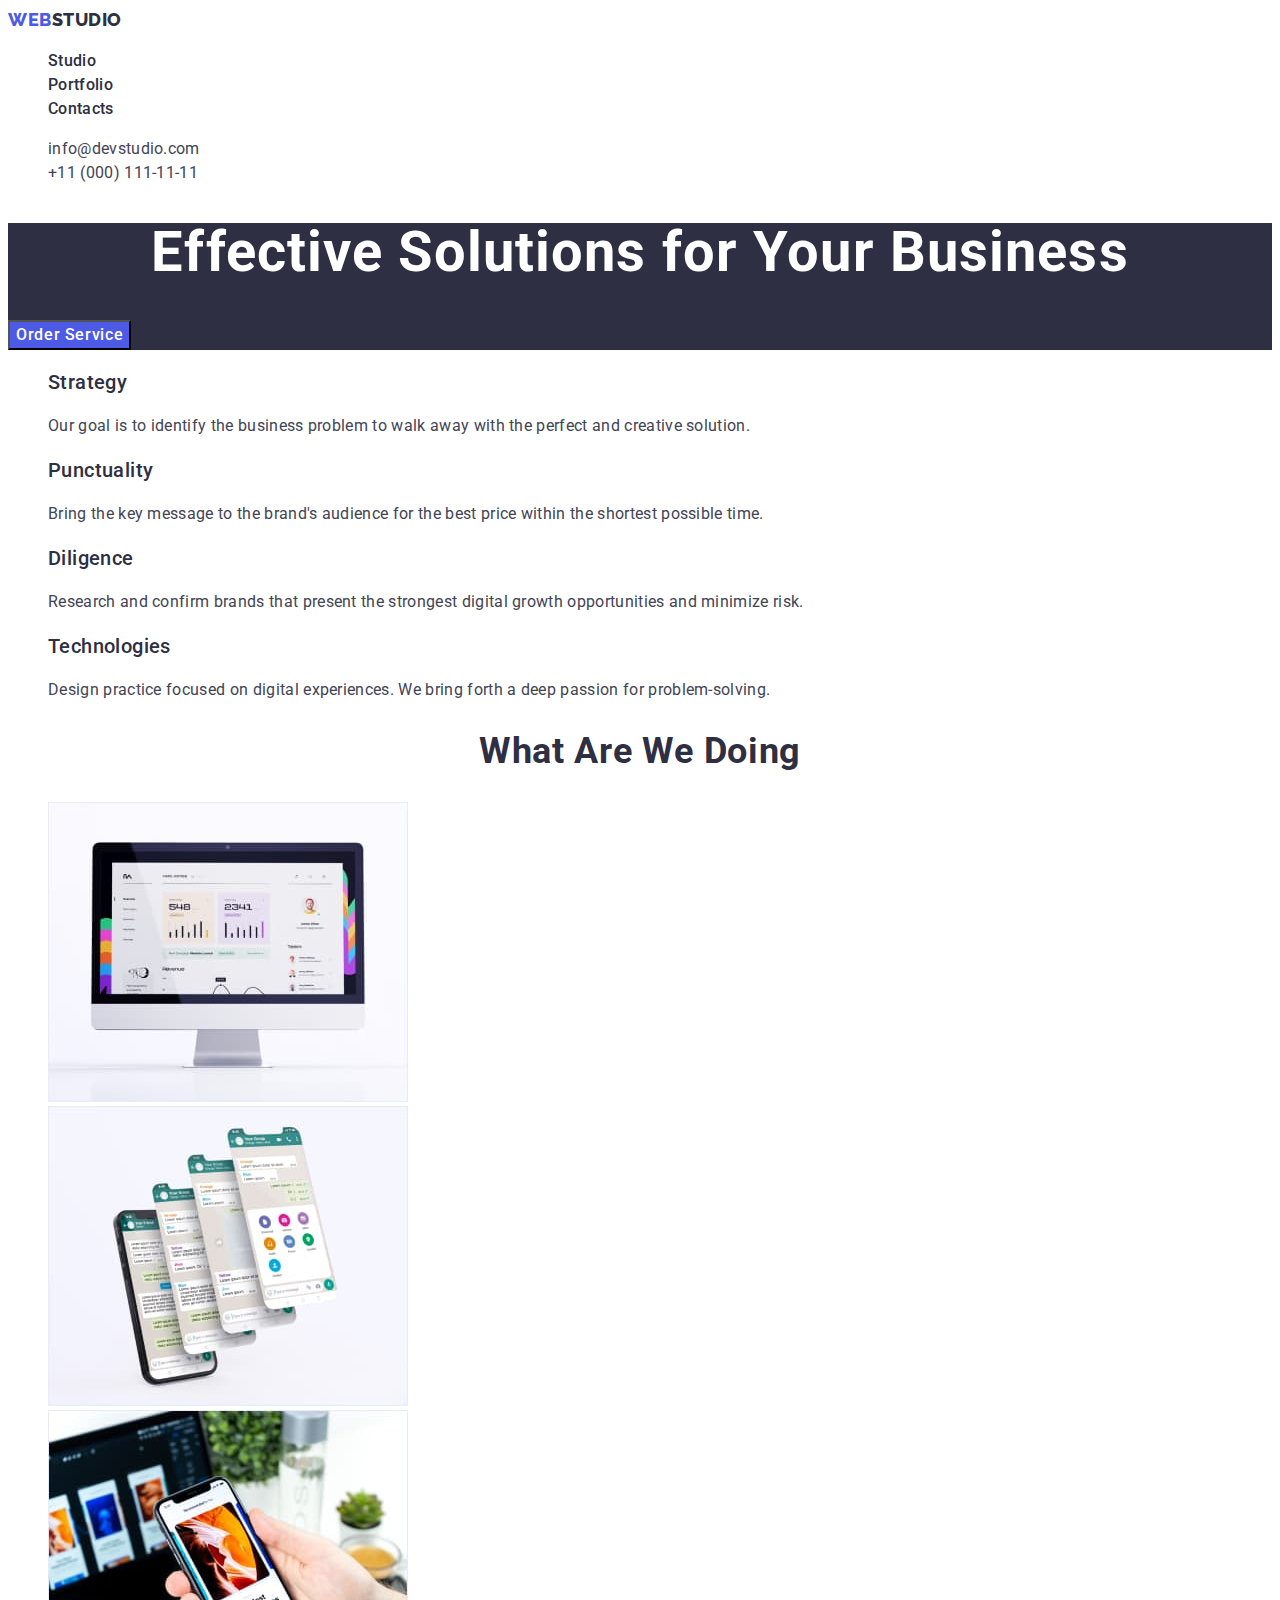
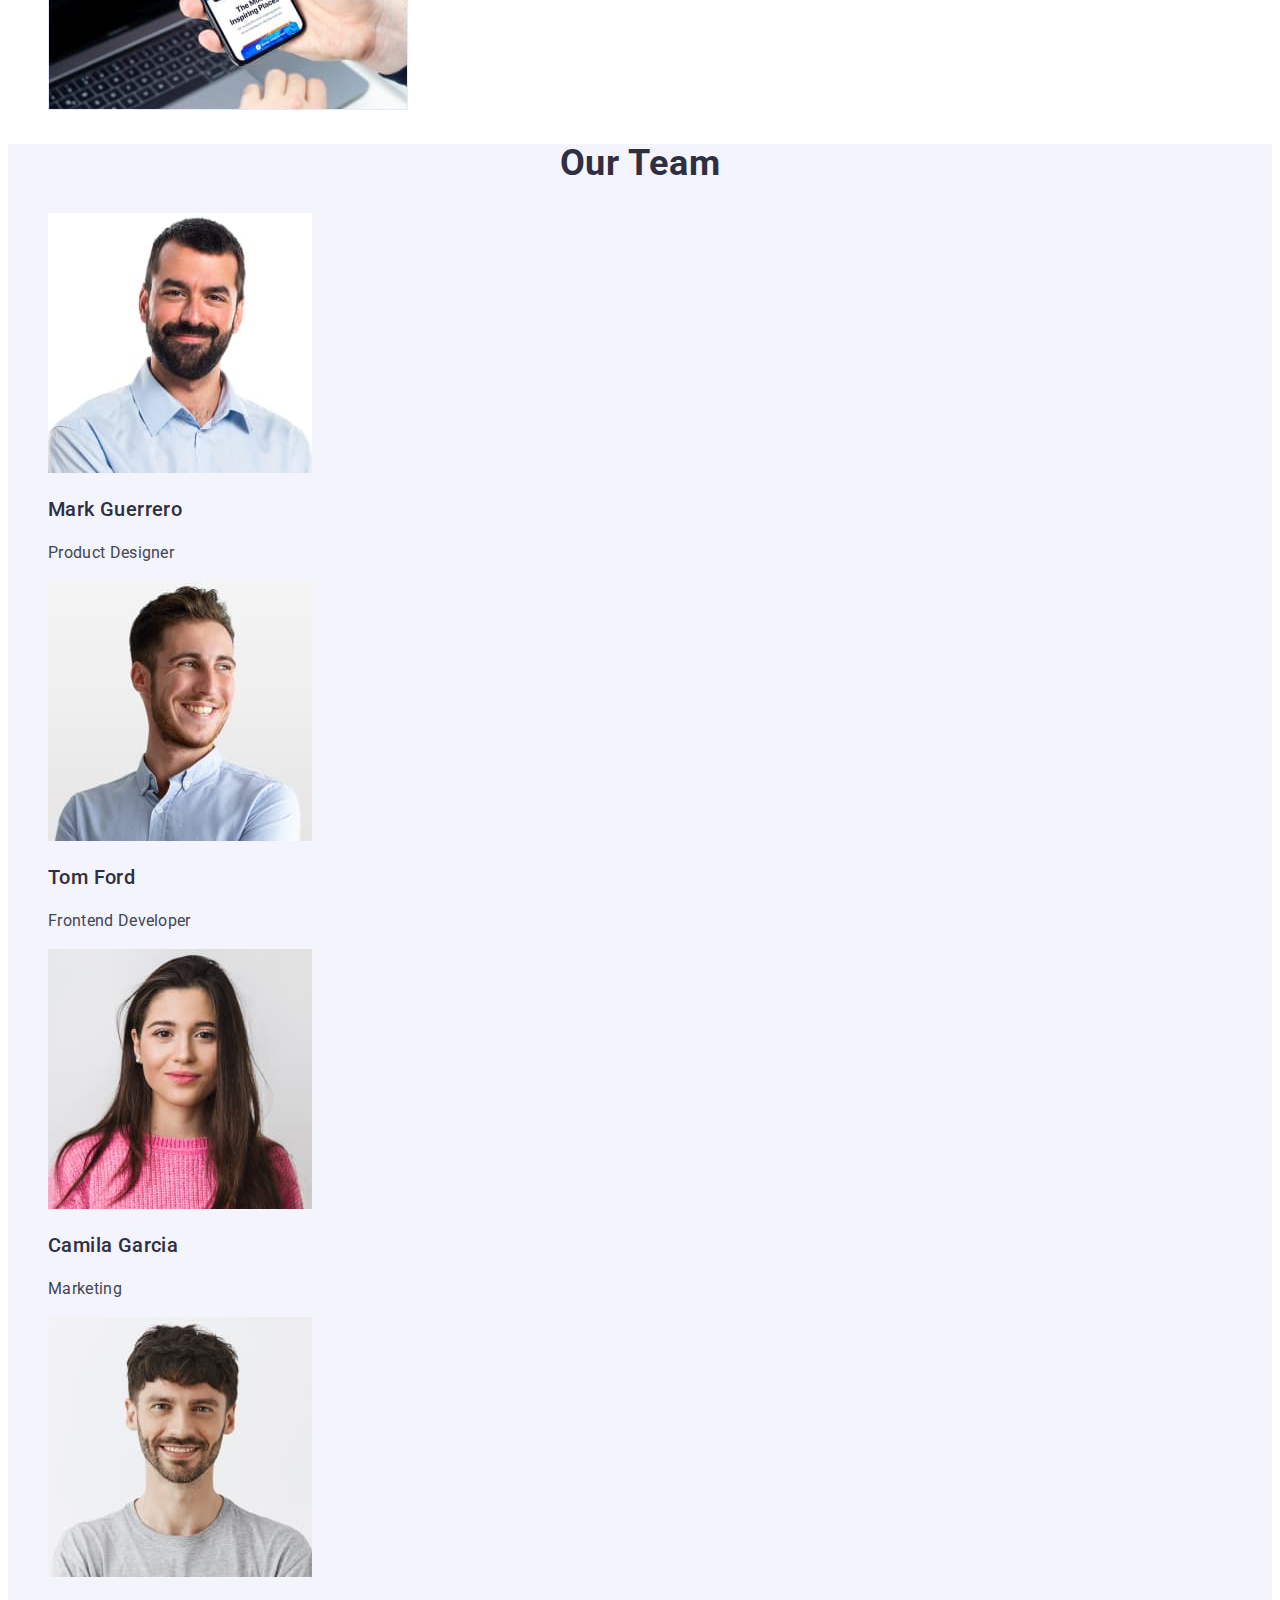
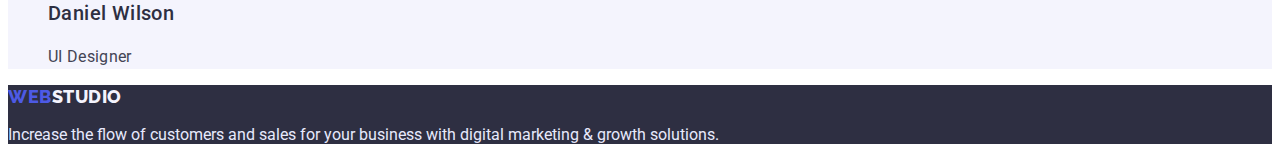
==== index.html @ f902f823 "Initial commit" ====
<!DOCTYPE html>
<html lang="en">
	<head>
		<meta charset="UTF-8" />
		<meta http-equiv="X-UA-Compatible" content="IE=edge" />
		<meta name="viewport" content="width=device-width, initial-scale=1.0" />
		<title>WebStudio</title>
		<link rel="preconnect" href="https://fonts.googleapis.com" />
		<link rel="preconnect" href="https://fonts.gstatic.com" crossorigin />
		<link
			href="https://fonts.googleapis.com/css2?family=Raleway:wght@800&family=Roboto:wght@400;500;700;900&display=swap"
			rel="stylesheet"
		/>
		<link rel="stylesheet" href="./css/styles.css" />
	</head>
	<body>
		<header class="header">
			<nav class="header-navigation">
				<a href="./index.html" class="header-logo link logo"><span>Web</span>Studio</a>
				<ul class="header-list list">
					<li class="header-item"><a href="" class="header-link link">Studio</a></li>
					<li class="header-item"><a href="./portfolio.html" class="header-link link">Portfolio</a></li>
					<li class="header-item"><a href="" class="header-link link">Contacts</a></li>
				</ul>
			</nav>

			<!-- Contacts -->
			<address>
				<ul class="header-adress list">
					<li><a href="mailto:info@devstudio.com" class="header-mail link">info@devstudio.com</a></li>

					<li><a href="tel:+110001111111" class="header-tel link">+11 (000) 111-11-11</a></li>
				</ul>
			</address>
		</header>
		<main>
			<!-- Hero section-->
			<section class="hero">
				<h1 class="hero-title">Effective Solutions for Your Business</h1>
				<button type="button" class="hero-btn btn">Order Service</button>
			</section>

			<!-- Our advantages -->

			<section class="advantages">
				<h2 class="visually-hidden">Advantages</h2>
				<ul class="advantages-list list">
					<li class="advantages-item">
						<h3 class="advantages-title title">Strategy</h3>
						<p class="advantages-subtitle subtitle">
							Our goal is to identify the business problem to walk away with the perfect and creative solution.
						</p>
					</li>
					<li class="advantages-item">
						<h3 class="advantages-title title">Punctuality</h3>
						<p class="advantages-subtitle subtitle">
							Bring the key message to the brand's audience for the best price within the shortest possible time.
						</p>
					</li>
					<li class="advantages-item">
						<h3 class="advantages-title title">Diligence</h3>
						<p class="advantages-subtitle subtitle">
							Research and confirm brands that present the strongest digital growth opportunities and minimize risk.
						</p>
					</li>
					<li class="advantages-item">
						<h3 class="advantages-title title">Technologies</h3>
						<p class="advantages-subtitle subtitle subtitle">
							Design practice focused on digital experiences. We bring forth a deep passion for problem-solving.
						</p>
					</li>
				</ul>
			</section>

			<!-- What are we doing -->
			<section class="services">
				<h2 class="services-title">What are we doing</h2>
				<ul class="services-list list">
					<li class="services-item">
						<img src="./images/img1.jpg" alt="computer photo" width="360" />
					</li>
					<li class="services-item">
						<img src="./images/img2.jpg" alt="smartphone photo" width="360" />
					</li>
					<li class="services-item">
						<img src="./images/img3.jpg" alt="smartphone and komputer" width="360" />
					</li>
				</ul>
			</section>
			<!-- Our team -->
			<section class="team">
				<h2 class="team-title">Our Team</h2>
				<ul class="team-list list">
					<li class="team-item">
						<img src="./images/img4.jpg" alt="Mark Guerrero" width="264" />

						<h3 class="team-name title">Mark Guerrero</h3>
						<p class="team-post subtitle">Product Designer</p>
					</li>
					<li class="team-item">
						<img src="./images/img5.jpg" alt="Tom Ford" width="264" />

						<h3 class="team-name title">Tom Ford</h3>
						<p class="team-post subtitle">Frontend Developer</p>
					</li>
					<li class="team-item">
						<img src="./images/img6.jpg" alt="Camila Garcia" width="264" />

						<h3 class="team-name title">Camila Garcia</h3>
						<p class="team-post subtitle">Marketing</p>
					</li>
					<li class="team-item">
						<img src="./images/img7.jpg" alt="Daniel Wilson" width="264" />

						<h3 class="team-name title">Daniel Wilson</h3>
						<p class="team-post subtitle">UI Designer</p>
					</li>
				</ul>
			</section>
		</main>
		<footer class="footer">
			<a href="./index.html" class="footer-logo link logo"><span>Web</span>Studio</a>
			<p class="footer-text">
				Increase the flow of customers and sales for your business with digital marketing & growth solutions.
			</p>
		</footer>
	</body>
</html>
---- css/styles.css ----
:root {
	--main-title-color: #2e2f42;
	--main-accent-color: #404bbf;
	--secondary-accent-color: #4d5ae5;
	--background-color-gray: #2e2f42;
	--secondary-title-color: #2e2f42;
	--main-color-hero: #ffffff;
	--background-btn: #e7e9fc;
	--section-team-background: #f4f4fd;
	--footer-logo: #f4f4fd;
	--footer-text: #e7e9fc;
	--btn-hover-focus: #ffffff;
}
body {
	font-family: "Roboto", sans-serif;
	font-size: 16px;

	color: #434455;
}

/* ----------------------------Common classes--------------------------- */
.list {
	list-style: none;
}

.link {
	text-decoration: none;
}

.btn {
	cursor: pointer;
	font-family: inherit;
	font-size: 16px;
	font-weight: 500;
	line-height: 1.5;
	letter-spacing: 0.04em;
}

.logo {
	font-family: "Raleway", sans-serif;
	font-weight: 800;
	font-size: 18px;
	line-height: 1.33;
	letter-spacing: 0.03em;
	text-transform: uppercase;
}
.title {
	font-weight: 500;
	font-size: 20px;
	line-height: 1.2;
	letter-spacing: 0.02em;
}
.visually-hidden {
	position: absolute;
	width: 1px;
	height: 1px;
	margin: -1px;
	border: 0;
	padding: 0;
	white-space: nowrap;
	clip-path: inset(100%);
	clip: rect(0 0 0 0);
	overflow: hidden;
}
.subtitle {
	line-height: 1.5;
	letter-spacing: 0.02em;
}

/* ----------------------------------------------------------------Studio---------------------------------------------------------------- */

/* ----------------------------Header--------------------------- */
.header {
}
.header-navigation {
	font-weight: 500;
	line-height: 1.5;
	letter-spacing: 0.02em;
	color: var(--secondary-title-color);
}

.header-logo {
	color: var(--secondary-title-color);
}

.header-logo > span {
	color: var(--secondary-accent-color);
}

.header-list {
}
.header-item {
}
.header-link {
	font-weight: 500;
	line-height: 1.5;
	letter-spacing: 0.02em;
	color: var(--secondary-title-color);
}
.header-link:hover,
.header-link:focus {
	color: var(--main-accent-color);
}

.header-adress {
}
.header-mail,
.header-tel {
	font-style: normal;
	line-height: 1.5;
	letter-spacing: 0.02em;
	color: inherit;
}

.header-mail:hover,
.header-mail:focus {
	color: var(--main-accent-color);
}

.header-tel:hover,
.header-tel:focus {
	color: var(--main-accent-color);
}

.header-tel {
}

/* ----------------------------Hero--------------------------- */
.hero {
	background-color: var(--background-color-gray);
}
.hero-title {
	font-weight: 700;
	font-size: 56px;
	line-height: 1.07;
	text-align: center;
	letter-spacing: 0.02em;
	color: var(--main-color-hero);
}
.hero-btn {
	color: var(--main-color-hero);
	background-color: var(--secondary-accent-color);
}
.hero-btn:hover,
.hero-btn:focus {
	background-color: var(--main-accent-color);
}

/* ----------------------------Our advantages--------------------------- */

.advantages {
}
.advantages-list {
}
.advantages-item {
}
.advantages-title {
	color: var(--main-title-color);
}
.advantages-subtitle {
}

/* ----------------------------What are we doiing--------------------------- */

.services {
}

.services-title {
	font-weight: 700;
	font-size: 36px;
	line-height: 1.11;
	text-align: center;
	letter-spacing: 0.02em;
	text-transform: capitalize;
	color: var(--main-title-color);
}

.services-list {
}
.services-item {
}

/* ----------------------------Our team--------------------------- */

.team {
	background-color: var(--section-team-background);
}
.team-title {
	font-weight: 700;
	font-size: 36px;
	line-height: 1.11;
	text-align: center;
	letter-spacing: 0.02em;
	text-transform: capitalize;
	color: var(--main-title-color);
}
.team-list {
}
.team-item {
}
.team-name {
	color: var(--main-title-color);
}

.team-post {
}

/* ----------------------------Footer--------------------------- */
.footer {
	background: var(--background-color-gray);
}
.footer-text {
	color: var(--footer-text);
}
.footer-logo {
	font-family: "Raleway", sans-serif;
	font-weight: 800;
	font-size: 18px;
	line-height: 1.33;
	letter-spacing: 0.03em;
	text-transform: uppercase;
	color: var(--footer-logo);
}

.footer-logo > span {
	color: var(--secondary-accent-color);
}
/* ----------------------------------------------------------------/Studio---------------------------------------------------------------- */

/* ----------------------------------------------------------------Portfolio---------------------------------------------------------------- */

.portfolio {
}
.filtr-list {
}
.filtr-item {
}
.filtr-btn {
	color: var(--secondary-accent-color);
	background-color: var(--background-btn);
}

.filtr-btn:hover,
.filtr-btn:focus {
	color: var(--btn-hover-focus);
	background-color: var(--main-accent-color);
}

.portfolio-list {
}
.portfolio-item {
}
.portfolio-title {
	color: var(--main-title-color);
}

.portfolio-subtitle {
}
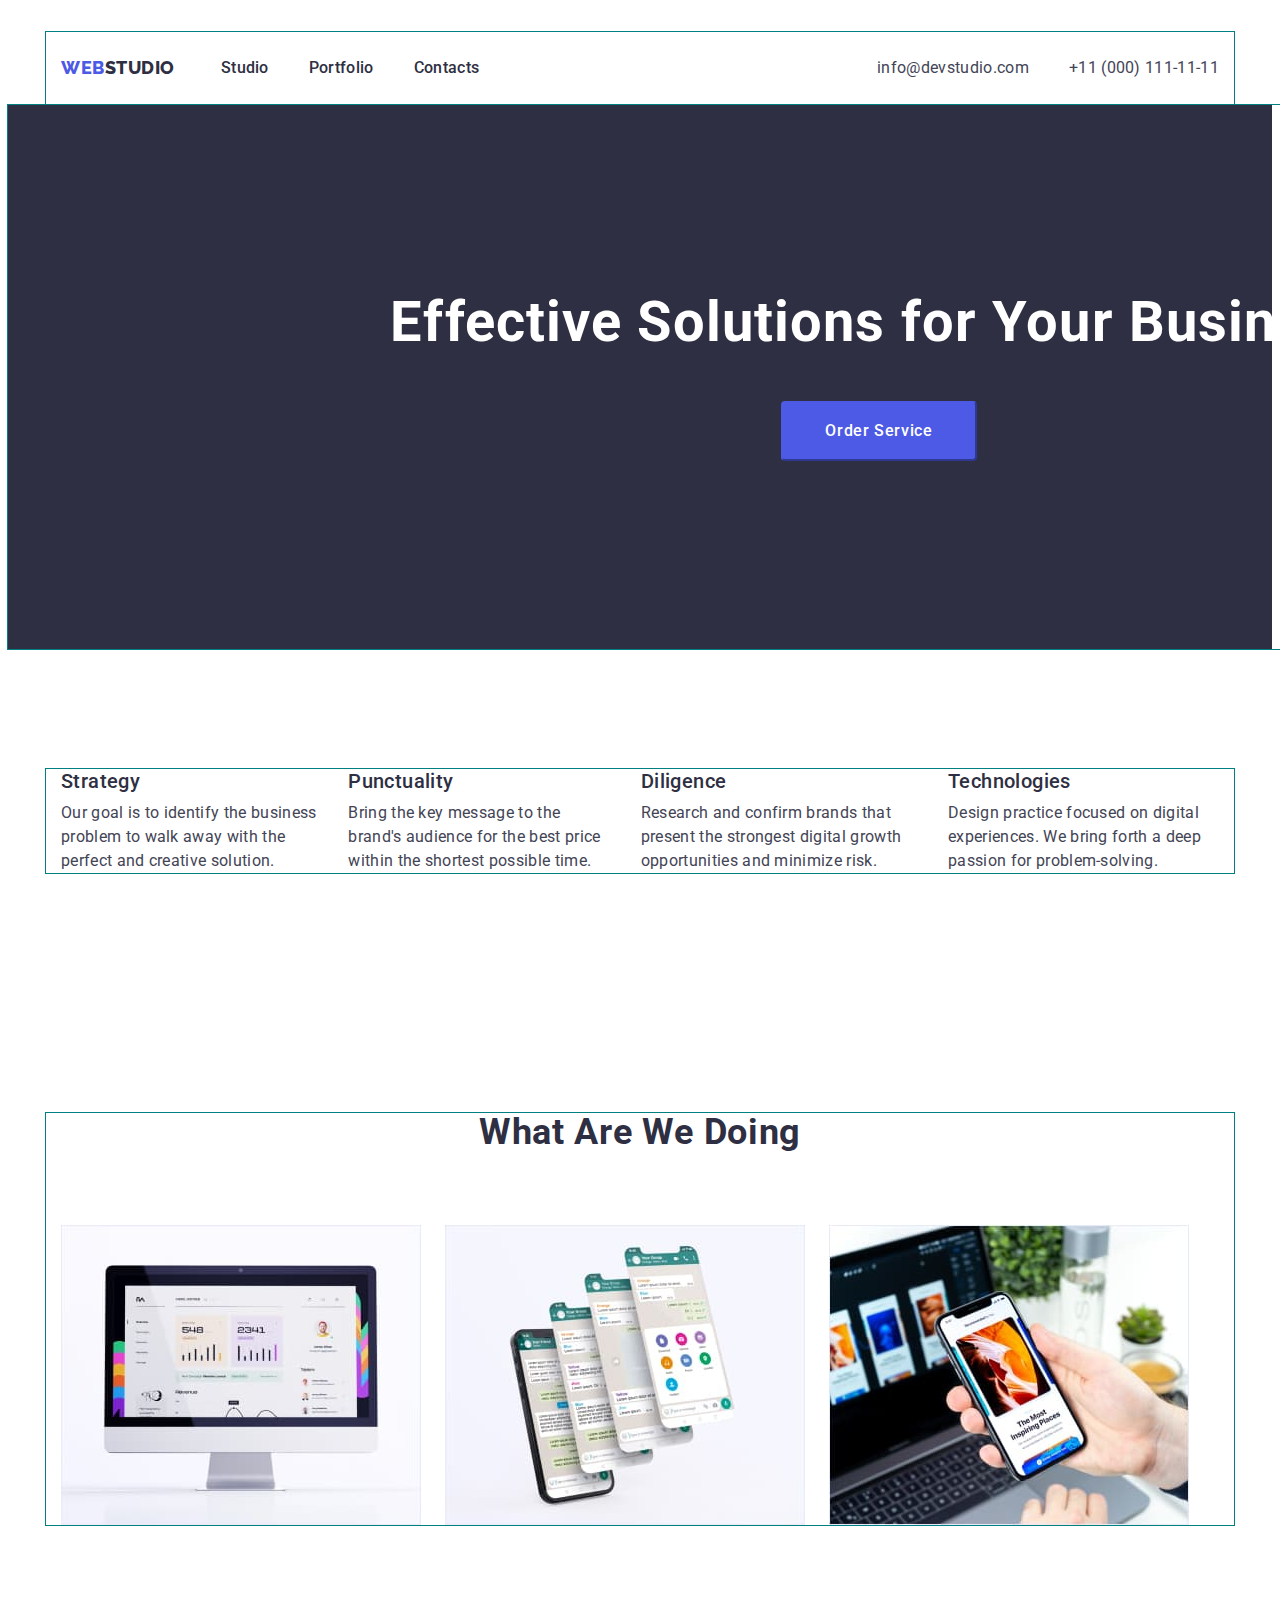
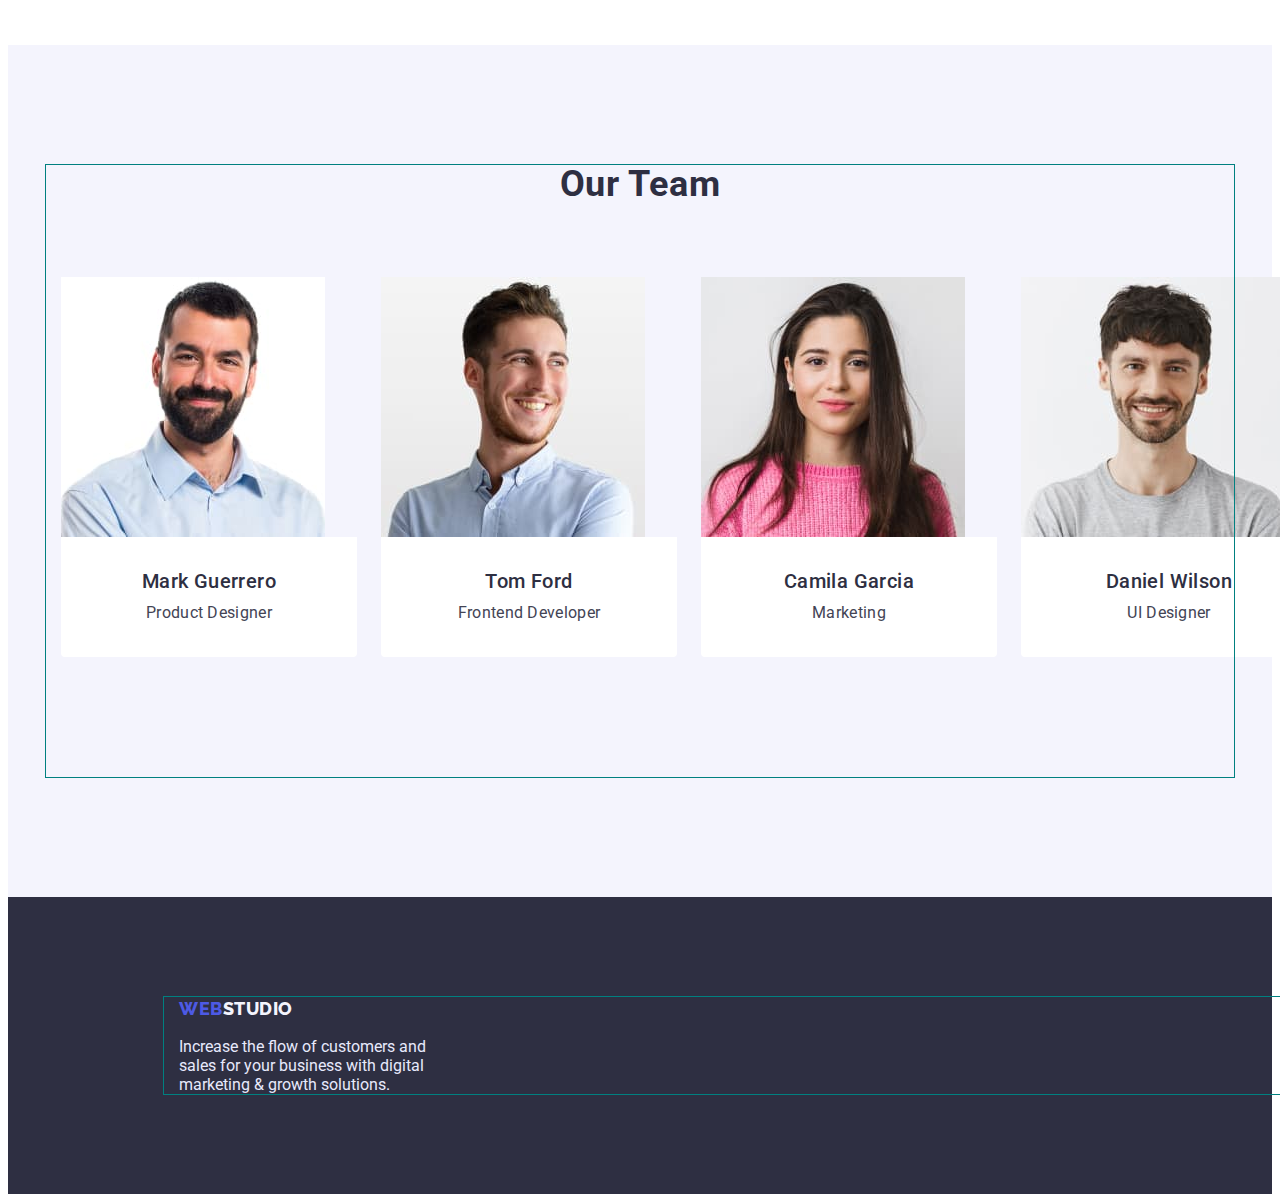
==== commit 6270bc14: "homework-number1" ====
--- a/index.html
+++ b/index.html
@@ -11,118 +11,147 @@
 			href="https://fonts.googleapis.com/css2?family=Raleway:wght@800&family=Roboto:wght@400;500;700;900&display=swap"
 			rel="stylesheet"
 		/>
+		<link
+			rel="stylesheet"
+			href="https://cdnjs.cloudflare.com/ajax/libs/modern-normalize/1.1.0/modern-normalize.min.css"
+			integrity="sha512-wpPYUAdjBVSE4KJnH1VR1HeZfpl1ub8YT/NKx4PuQ5NmX2tKuGu6U/JRp5y+Y8XG2tV+wKQpNHVUX03MfMFn9Q=="
+			crossorigin="anonymous"
+			referrerpolicy="no-referrer"
+		/>
 		<link rel="stylesheet" href="./css/styles.css" />
 	</head>
 	<body>
 		<header class="header">
-			<nav class="header-navigation">
-				<a href="./index.html" class="header-logo link logo"><span>Web</span>Studio</a>
-				<ul class="header-list list">
-					<li class="header-item"><a href="" class="header-link link">Studio</a></li>
-					<li class="header-item"><a href="./portfolio.html" class="header-link link">Portfolio</a></li>
-					<li class="header-item"><a href="" class="header-link link">Contacts</a></li>
-				</ul>
-			</nav>
+			<div class="container">
+				<div class="header-content">
+					<nav class="header-navigation">
+						<a href="./index.html" class="header-logo link logo"><span>Web</span>Studio</a>
+						<ul class="header-list list">
+							<li class="header-item"><a href="" class="header-link link">Studio</a></li>
+							<li class="header-item"><a href="./portfolio.html" class="header-link link">Portfolio</a></li>
+							<li class="header-item"><a href="" class="header-link link">Contacts</a></li>
+						</ul>
+					</nav>
 
-			<!-- Contacts -->
-			<address>
-				<ul class="header-adress list">
-					<li><a href="mailto:info@devstudio.com" class="header-mail link">info@devstudio.com</a></li>
+					<!-- Contacts -->
+					<address class="header-adress">
+						<ul class="header-adress-list list">
+							<li><a href="mailto:info@devstudio.com" class="header-mail link">info@devstudio.com</a></li>
 
-					<li><a href="tel:+110001111111" class="header-tel link">+11 (000) 111-11-11</a></li>
-				</ul>
-			</address>
+							<li><a href="tel:+110001111111" class="header-tel link">+11 (000) 111-11-11</a></li>
+						</ul>
+					</address>
+				</div>
+			</div>
 		</header>
+
 		<main>
 			<!-- Hero section-->
 			<section class="hero">
-				<h1 class="hero-title">Effective Solutions for Your Business</h1>
-				<button type="button" class="hero-btn btn">Order Service</button>
+				<div class="container hero-content">
+					<h1 class="hero-title">Effective Solutions for Your Business</h1>
+					<button type="button" class="hero-btn btn">Order Service</button>
+				</div>
 			</section>
 
 			<!-- Our advantages -->
 
-			<section class="advantages">
-				<h2 class="visually-hidden">Advantages</h2>
-				<ul class="advantages-list list">
-					<li class="advantages-item">
-						<h3 class="advantages-title title">Strategy</h3>
-						<p class="advantages-subtitle subtitle">
-							Our goal is to identify the business problem to walk away with the perfect and creative solution.
-						</p>
-					</li>
-					<li class="advantages-item">
-						<h3 class="advantages-title title">Punctuality</h3>
-						<p class="advantages-subtitle subtitle">
-							Bring the key message to the brand's audience for the best price within the shortest possible time.
-						</p>
-					</li>
-					<li class="advantages-item">
-						<h3 class="advantages-title title">Diligence</h3>
-						<p class="advantages-subtitle subtitle">
-							Research and confirm brands that present the strongest digital growth opportunities and minimize risk.
-						</p>
-					</li>
-					<li class="advantages-item">
-						<h3 class="advantages-title title">Technologies</h3>
-						<p class="advantages-subtitle subtitle subtitle">
-							Design practice focused on digital experiences. We bring forth a deep passion for problem-solving.
-						</p>
-					</li>
-				</ul>
+			<section class="advantages section">
+				<div class="container">
+					<h2 class="visually-hidden">Advantages</h2>
+					<ul class="advantages-list list">
+						<li class="advantages-item">
+							<h3 class="advantages-title title">Strategy</h3>
+							<p class="advantages-subtitle subtitle">
+								Our goal is to identify the business problem to walk away with the perfect and creative solution.
+							</p>
+						</li>
+						<li class="advantages-item">
+							<h3 class="advantages-title title">Punctuality</h3>
+							<p class="advantages-subtitle subtitle">
+								Bring the key message to the brand's audience for the best price within the shortest possible time.
+							</p>
+						</li>
+						<li class="advantages-item">
+							<h3 class="advantages-title title">Diligence</h3>
+							<p class="advantages-subtitle subtitle">
+								Research and confirm brands that present the strongest digital growth opportunities and minimize risk.
+							</p>
+						</li>
+						<li class="advantages-item">
+							<h3 class="advantages-title title">Technologies</h3>
+							<p class="advantages-subtitle subtitle subtitle">
+								Design practice focused on digital experiences. We bring forth a deep passion for problem-solving.
+							</p>
+						</li>
+					</ul>
+				</div>
 			</section>
 
 			<!-- What are we doing -->
-			<section class="services">
-				<h2 class="services-title">What are we doing</h2>
-				<ul class="services-list list">
-					<li class="services-item">
-						<img src="./images/img1.jpg" alt="computer photo" width="360" />
-					</li>
-					<li class="services-item">
-						<img src="./images/img2.jpg" alt="smartphone photo" width="360" />
-					</li>
-					<li class="services-item">
-						<img src="./images/img3.jpg" alt="smartphone and komputer" width="360" />
-					</li>
-				</ul>
+			<section class="services section">
+				<div class="container">
+					<h2 class="services-title">What are we doing</h2>
+					<ul class="services-list list">
+						<li class="services-item">
+							<img src="./images/img1.jpg" alt="computer photo" width="360" />
+						</li>
+						<li class="services-item">
+							<img src="./images/img2.jpg" alt="smartphone photo" width="360" />
+						</li>
+						<li class="services-item">
+							<img src="./images/img3.jpg" alt="smartphone and komputer" width="360" />
+						</li>
+					</ul>
+				</div>
 			</section>
 			<!-- Our team -->
-			<section class="team">
-				<h2 class="team-title">Our Team</h2>
-				<ul class="team-list list">
-					<li class="team-item">
-						<img src="./images/img4.jpg" alt="Mark Guerrero" width="264" />
+			<section class="team section">
+				<div class="container">
+					<h2 class="team-title">Our Team</h2>
+					<ul class="team-list list">
+						<li class="team-item">
+							<img src="./images/img4.jpg" alt="Mark Guerrero" width="264" />
 
-						<h3 class="team-name title">Mark Guerrero</h3>
-						<p class="team-post subtitle">Product Designer</p>
-					</li>
-					<li class="team-item">
-						<img src="./images/img5.jpg" alt="Tom Ford" width="264" />
-
-						<h3 class="team-name title">Tom Ford</h3>
-						<p class="team-post subtitle">Frontend Developer</p>
-					</li>
-					<li class="team-item">
-						<img src="./images/img6.jpg" alt="Camila Garcia" width="264" />
-
-						<h3 class="team-name title">Camila Garcia</h3>
-						<p class="team-post subtitle">Marketing</p>
-					</li>
-					<li class="team-item">
-						<img src="./images/img7.jpg" alt="Daniel Wilson" width="264" />
-
-						<h3 class="team-name title">Daniel Wilson</h3>
-						<p class="team-post subtitle">UI Designer</p>
-					</li>
-				</ul>
+							<div class="team-content">
+								<h3 class="team-name title">Mark Guerrero</h3>
+								<p class="team-post subtitle">Product Designer</p>
+							</div>
+						</li>
+						<li class="team-item">
+							<img src="./images/img5.jpg" alt="Tom Ford" width="264" />
+							<div class="team-content">
+								<h3 class="team-name title">Tom Ford</h3>
+								<p class="team-post subtitle">Frontend Developer</p></div
+							>
+						</li>
+						<li class="team-item">
+							<img src="./images/img6.jpg" alt="Camila Garcia" width="264" />
+							<div class="team-content">
+								<h3 class="team-name title">Camila Garcia</h3>
+								<p class="team-post subtitle">Marketing</p></div
+							>
+						</li>
+						<li class="team-item">
+							<img src="./images/img7.jpg" alt="Daniel Wilson" width="264" />
+							<div class="team-content">
+								<h3 class="team-name title">Daniel Wilson</h3>
+								<p class="team-post subtitle">UI Designer</p></div
+							>
+						</li>
+					</ul>
+				</div>
 			</section>
 		</main>
 		<footer class="footer">
-			<a href="./index.html" class="footer-logo link logo"><span>Web</span>Studio</a>
-			<p class="footer-text">
-				Increase the flow of customers and sales for your business with digital marketing & growth solutions.
-			</p>
+			<div class="container">
+				<div class="footer-content">
+					<a href="./index.html" class="footer-logo link logo"><span>Web</span>Studio</a>
+					<p class="footer-text">
+						Increase the flow of customers and sales for your business with digital marketing & growth solutions.
+					</p>
+				</div>
+			</div>
 		</footer>
 	</body>
 </html>
--- a/css/styles.css
+++ b/css/styles.css
@@ -10,23 +10,50 @@
 	--footer-logo: #f4f4fd;
 	--footer-text: #e7e9fc;
 	--btn-hover-focus: #ffffff;
+	--background-btn-filtr: #f4f4fd;
+	--border-portfolio-items: #e7e9fc;
+}
+h1,
+h2,
+h3,
+h4,
+h5,
+h6,
+p {
+	margin: 0;
+}
+ul {
+	margin: 0;
+	padding: 0;
+}
+img {
+	display: block;
+	max-width: 100%;
+	height: auto;
 }
 body {
 	font-family: "Roboto", sans-serif;
 	font-size: 16px;
-
 	color: #434455;
 }
 
 /* ----------------------------Common classes--------------------------- */
+
+.container {
+	width: 1158px;
+	margin: 0 auto;
+	padding: 0 15px;
+	outline: 1px solid teal;
+}
+.section {
+	padding: 120px 0;
+}
 .list {
 	list-style: none;
 }
-
 .link {
 	text-decoration: none;
 }
-
 .btn {
 	cursor: pointer;
 	font-family: inherit;
@@ -35,7 +62,6 @@
 	line-height: 1.5;
 	letter-spacing: 0.04em;
 }
-
 .logo {
 	font-family: "Raleway", sans-serif;
 	font-weight: 800;
@@ -71,27 +97,40 @@
 
 /* ----------------------------Header--------------------------- */
 .header {
+	padding: 24px 0 0 0;
+	border-bottom: 1px solid var(--footer-text);
+}
+.header-content {
+	display: flex;
+	align-items: center;
 }
 .header-navigation {
+	display: flex;
+	align-items: center;
+
 	font-weight: 500;
 	line-height: 1.5;
 	letter-spacing: 0.02em;
 	color: var(--secondary-title-color);
 }
-
 .header-logo {
+	margin-right: 46px;
+
 	color: var(--secondary-title-color);
 }
-
 .header-logo > span {
 	color: var(--secondary-accent-color);
 }
-
 .header-list {
+	display: flex;
+	gap: 40px;
 }
 .header-item {
+	padding: 24px 0;
 }
 .header-link {
+	padding: 24px 0;
+
 	font-weight: 500;
 	line-height: 1.5;
 	letter-spacing: 0.02em;
@@ -101,8 +140,14 @@
 .header-link:focus {
 	color: var(--main-accent-color);
 }
-
 .header-adress {
+	margin-left: auto;
+}
+.header-adress-list {
+	display: flex;
+}
+.header-mail {
+	margin-right: 40px;
 }
 .header-mail,
 .header-tel {
@@ -111,39 +156,48 @@
 	letter-spacing: 0.02em;
 	color: inherit;
 }
-
 .header-mail:hover,
 .header-mail:focus {
 	color: var(--main-accent-color);
 }
-
 .header-tel:hover,
 .header-tel:focus {
 	color: var(--main-accent-color);
 }
-
 .header-tel {
 }
 
 /* ----------------------------Hero--------------------------- */
+
 .hero {
 	background-color: var(--background-color-gray);
+	text-align: center;
+}
+.hero-content {
+	padding: 188px 292px 188px;
 }
 .hero-title {
+	margin-bottom: 48px;
+
 	font-weight: 700;
 	font-size: 56px;
 	line-height: 1.07;
-	text-align: center;
 	letter-spacing: 0.02em;
 	color: var(--main-color-hero);
 }
 .hero-btn {
+	min-width: 169px;
+	padding: 16px 42px;
+	border-radius: 4px;
+	border-color: var(--secondary-accent-color);
+
 	color: var(--main-color-hero);
 	background-color: var(--secondary-accent-color);
 }
 .hero-btn:hover,
 .hero-btn:focus {
 	background-color: var(--main-accent-color);
+	border-color: var(--main-accent-color);
 }
 
 /* ----------------------------Our advantages--------------------------- */
@@ -151,10 +205,17 @@
 .advantages {
 }
 .advantages-list {
+	display: flex;
 }
 .advantages-item {
+	width: calc((100% -72px) / 4);
+}
+.advantages-item:not(:last-child) {
+	margin-right: 24px;
 }
 .advantages-title {
+	margin-bottom: 8px;
+
 	color: var(--main-title-color);
 }
 .advantages-subtitle {
@@ -164,8 +225,9 @@
 
 .services {
 }
-
 .services-title {
+	margin-bottom: 72px;
+
 	font-weight: 700;
 	font-size: 36px;
 	line-height: 1.11;
@@ -174,10 +236,14 @@
 	text-transform: capitalize;
 	color: var(--main-title-color);
 }
-
 .services-list {
+	display: flex;
 }
 .services-item {
+	width: calc((100% -48px) / 3);
+}
+.services-item:not(:last-child) {
+	margin-right: 24px;
 }
 
 /* ----------------------------Our team--------------------------- */
@@ -186,6 +252,8 @@
 	background-color: var(--section-team-background);
 }
 .team-title {
+	margin-bottom: 72px;
+
 	font-weight: 700;
 	font-size: 36px;
 	line-height: 1.11;
@@ -195,24 +263,49 @@
 	color: var(--main-title-color);
 }
 .team-list {
+	display: flex;
+
+	margin-top: 72px;
+	padding-bottom: 120px;
 }
 .team-item {
+	width: calc((100% -72xp) / 4);
+}
+.team-item:not(:last-child) {
+	margin-right: 24px;
 }
 .team-name {
-	color: var(--main-title-color);
-}
-
+	margin-bottom: 8px;
+
+	color: var(--main-title-color);
+}
 .team-post {
 }
+.team-content {
+	padding: 32px 16px;
+	width: 264px;
+	border-radius: 0px 0px 4px 4px;
+
+	text-align: center;
+	background-color: var(--main-color-hero);
+}
 
 /* ----------------------------Footer--------------------------- */
+
 .footer {
+	padding: 100px 156px;
+
 	background: var(--background-color-gray);
 }
 .footer-text {
+	max-width: 264px;
+
 	color: var(--footer-text);
 }
 .footer-logo {
+	display: block;
+	margin-bottom: 16px;
+
 	font-family: "Raleway", sans-serif;
 	font-weight: 800;
 	font-size: 18px;
@@ -221,38 +314,66 @@
 	text-transform: uppercase;
 	color: var(--footer-logo);
 }
-
 .footer-logo > span {
 	color: var(--secondary-accent-color);
 }
+
 /* ----------------------------------------------------------------/Studio---------------------------------------------------------------- */
 
 /* ----------------------------------------------------------------Portfolio---------------------------------------------------------------- */
 
 .portfolio {
+	padding: 96px 0 120px;
 }
 .filtr-list {
+	display: flex;
+	margin-bottom: 72px;
+	justify-content: center;
 }
 .filtr-item {
 }
+.filtr-item:not(:last-child) {
+	margin-right: 24px;
+}
 .filtr-btn {
+	padding: 12px 24px;
+	border: 1px solid var(--background-btn);
+	border-radius: 4px;
+
 	color: var(--secondary-accent-color);
-	background-color: var(--background-btn);
-}
-
+	background-color: var(--background-btn-filtr);
+	border: 1px solid #e7e9fc;
+	border-radius: 4px;
+}
 .filtr-btn:hover,
 .filtr-btn:focus {
+	border: 1px solid var(--main-accent-color);
+	border-radius: 4px;
+
 	color: var(--btn-hover-focus);
 	background-color: var(--main-accent-color);
 }
-
 .portfolio-list {
+	display: flex;
+	flex-wrap: wrap;
+}
+.portfolio-list-kontent {
+	padding: 32px 0;
+	border: 1px solid var(--border-portfolio-items);
+	border-top: none;
 }
 .portfolio-item {
+	width: calc((100% - 48px) / 3);
+}
+.portfolio-item:not(:nth-child(3n)) {
+	margin-right: 24px;
+}
+.portfolio-item:not(:nth-child(n + 7)) {
+	margin-bottom: 48px;
 }
 .portfolio-title {
 	color: var(--main-title-color);
-}
-
+	margin-bottom: 8px;
+}
 .portfolio-subtitle {
 }
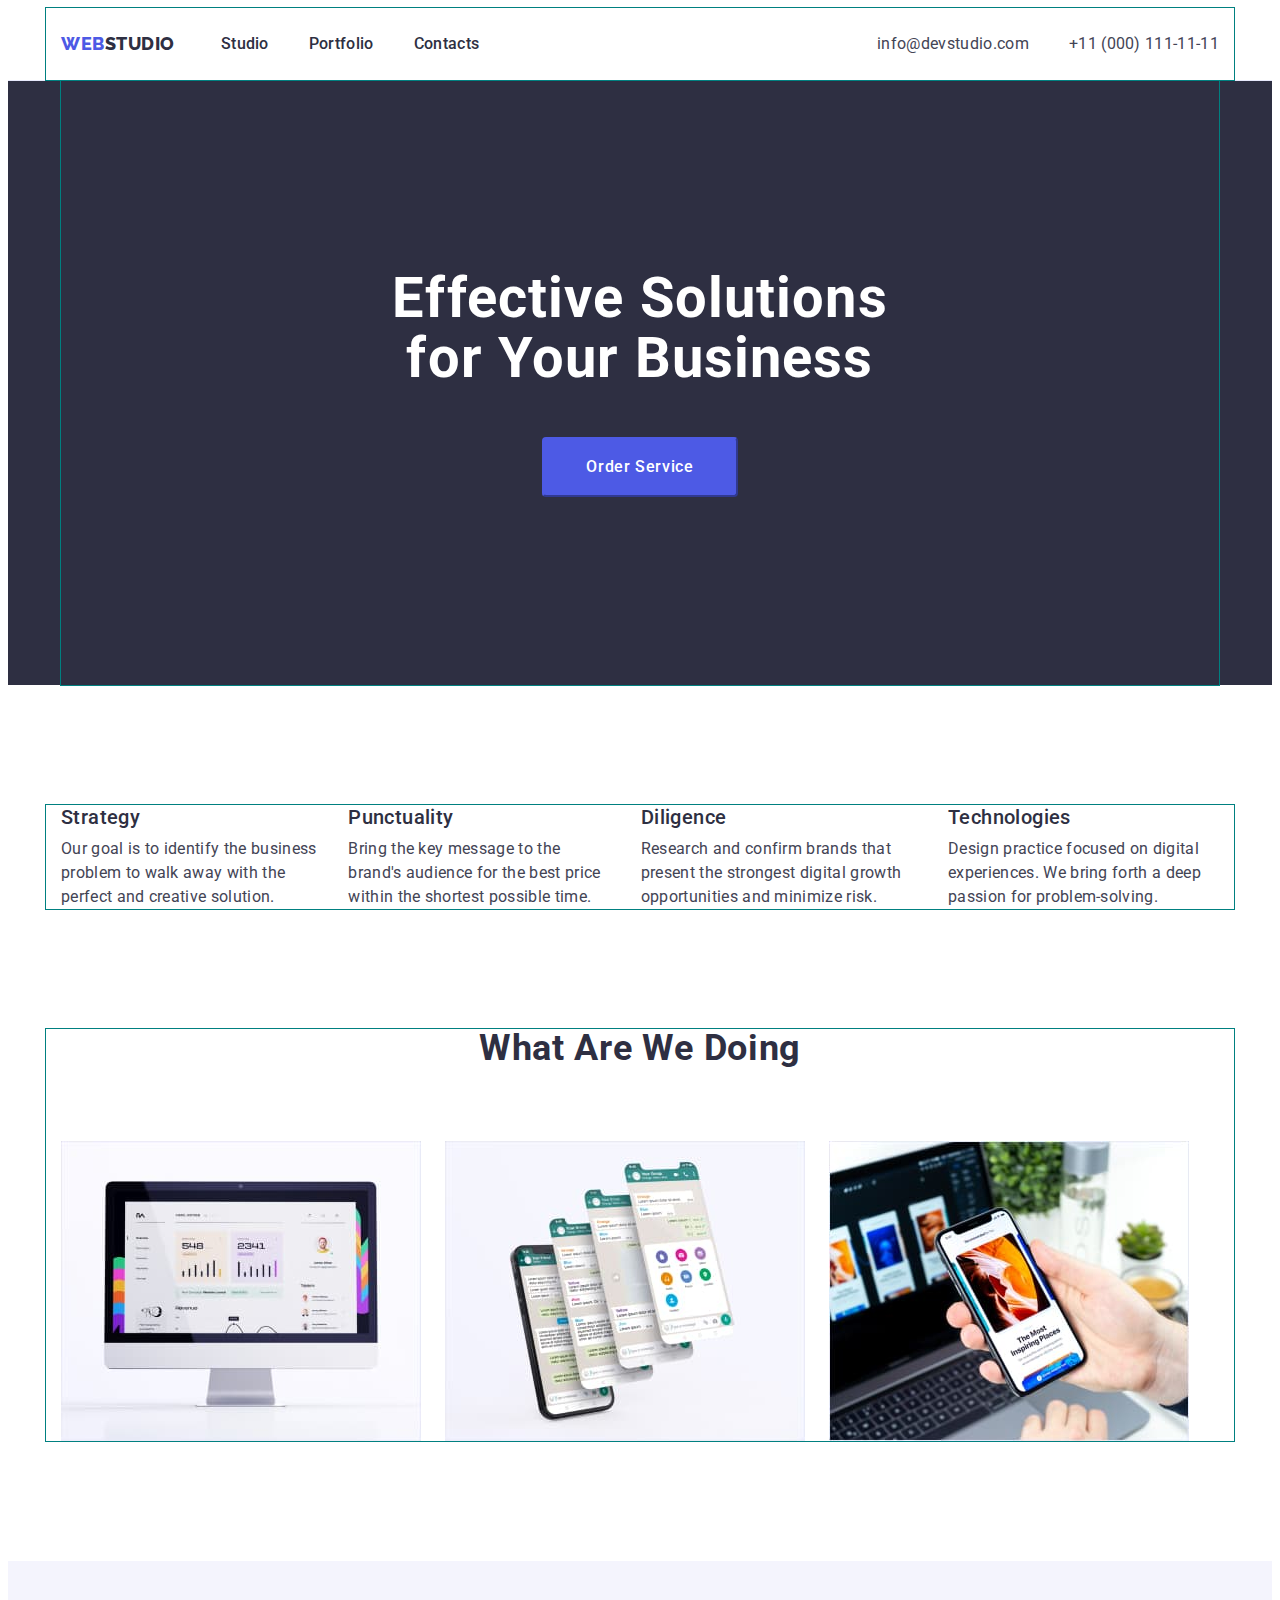
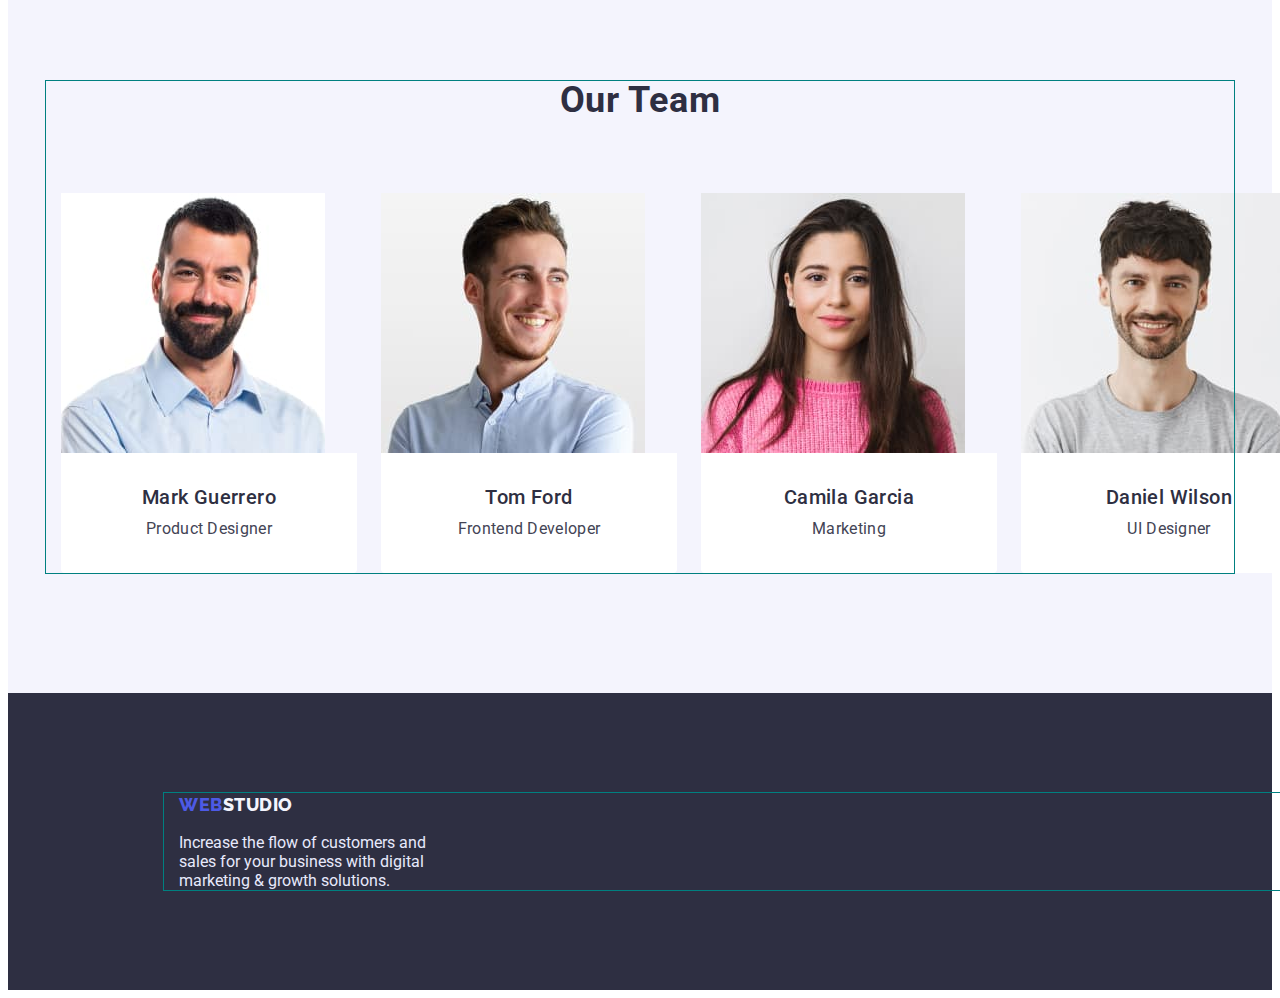
==== commit 96aefc95: "homework3-Прийняте" ====
--- a/index.html
+++ b/index.html
@@ -22,26 +22,24 @@
 	</head>
 	<body>
 		<header class="header">
-			<div class="container">
-				<div class="header-content">
-					<nav class="header-navigation">
-						<a href="./index.html" class="header-logo link logo"><span>Web</span>Studio</a>
-						<ul class="header-list list">
-							<li class="header-item"><a href="" class="header-link link">Studio</a></li>
-							<li class="header-item"><a href="./portfolio.html" class="header-link link">Portfolio</a></li>
-							<li class="header-item"><a href="" class="header-link link">Contacts</a></li>
-						</ul>
-					</nav>
+			<div class="container header-content">
+				<nav class="header-navigation">
+					<a href="./index.html" class="header-logo link logo"><span>Web</span>Studio</a>
+					<ul class="header-list list">
+						<li class="header-item"><a href="" class="header-link link">Studio</a></li>
+						<li class="header-item"><a href="./portfolio.html" class="header-link link">Portfolio</a></li>
+						<li class="header-item"><a href="" class="header-link link">Contacts</a></li>
+					</ul>
+				</nav>
 
-					<!-- Contacts -->
-					<address class="header-adress">
-						<ul class="header-adress-list list">
-							<li><a href="mailto:info@devstudio.com" class="header-mail link">info@devstudio.com</a></li>
+				<!-- Contacts -->
+				<address class="header-adress">
+					<ul class="header-adress-list list">
+						<li><a href="mailto:info@devstudio.com" class="header-mail link">info@devstudio.com</a></li>
 
-							<li><a href="tel:+110001111111" class="header-tel link">+11 (000) 111-11-11</a></li>
-						</ul>
-					</address>
-				</div>
+						<li><a href="tel:+110001111111" class="header-tel link">+11 (000) 111-11-11</a></li>
+					</ul>
+				</address>
 			</div>
 		</header>
 
--- a/css/styles.css
+++ b/css/styles.css
@@ -97,7 +97,6 @@
 
 /* ----------------------------Header--------------------------- */
 .header {
-	padding: 24px 0 0 0;
 	border-bottom: 1px solid var(--footer-text);
 }
 .header-content {
@@ -174,10 +173,11 @@
 	text-align: center;
 }
 .hero-content {
-	padding: 188px 292px 188px;
+	padding: 188px 0 188px;
 }
 .hero-title {
-	margin-bottom: 48px;
+	width: 496px;
+	margin: 0 auto 48px;
 
 	font-weight: 700;
 	font-size: 56px;
@@ -224,6 +224,7 @@
 /* ----------------------------What are we doiing--------------------------- */
 
 .services {
+	padding-top: 0;
 }
 .services-title {
 	margin-bottom: 72px;
@@ -264,9 +265,6 @@
 }
 .team-list {
 	display: flex;
-
-	margin-top: 72px;
-	padding-bottom: 120px;
 }
 .team-item {
 	width: calc((100% -72xp) / 4);
@@ -358,7 +356,7 @@
 	flex-wrap: wrap;
 }
 .portfolio-list-kontent {
-	padding: 32px 0;
+	padding: 32px 0 32px 16px;
 	border: 1px solid var(--border-portfolio-items);
 	border-top: none;
 }
